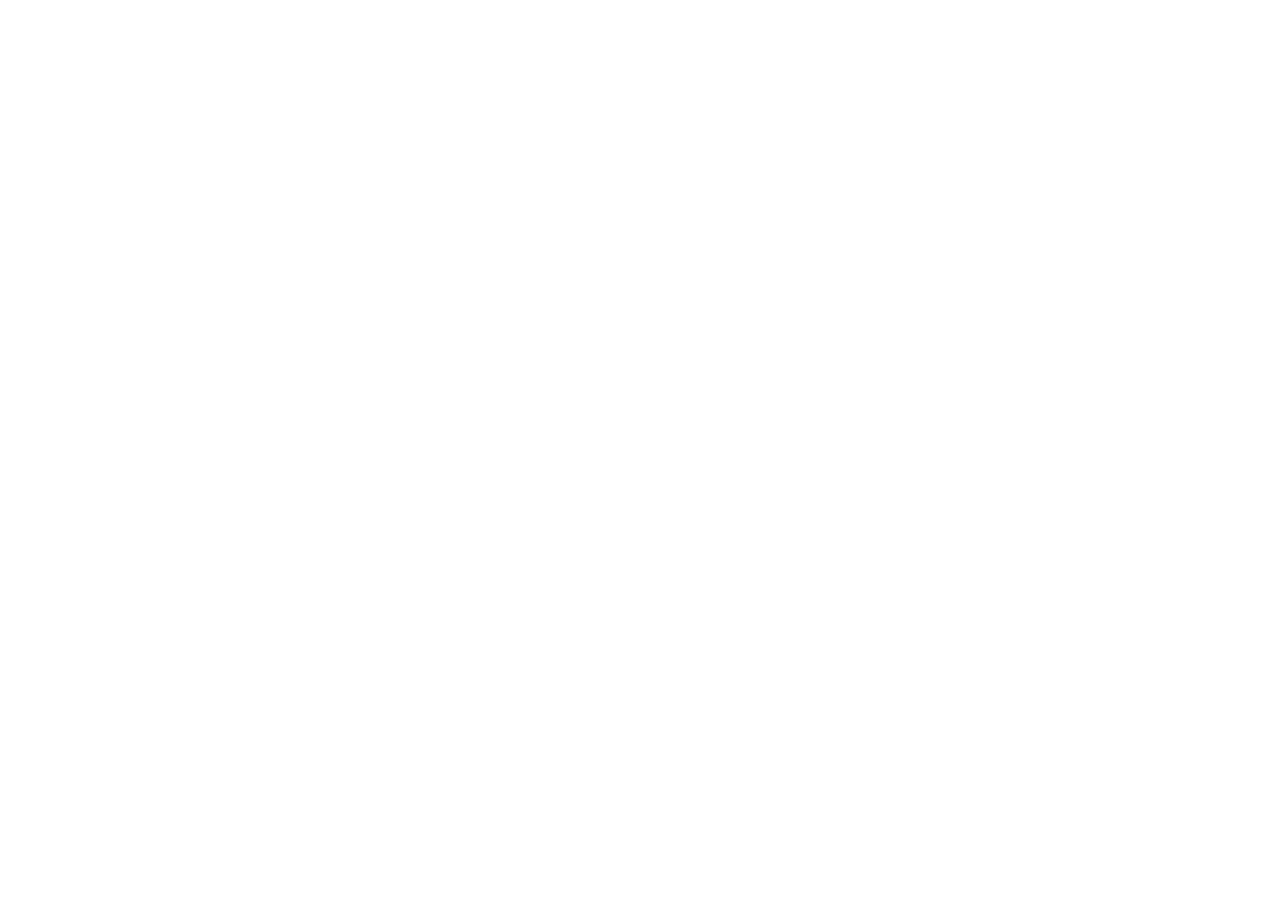
==== index.html @ 8730b1cb "Redes sociais01" ====
<!DOCTYPE html>
<html lang="pt-br">
<head>
    <meta charset="UTF-8">
    <meta http-equiv="X-UA-Compatible" content="IE=edge">
    <meta name="viewport" content="width=device-width, initial-scale=1.0">
    <link rel="shortcut icon" href="favicon.ico" type="image/x-icon">
    <title>Projeto redes sociais </title>
</head>
<body>
    
</body>
</html>
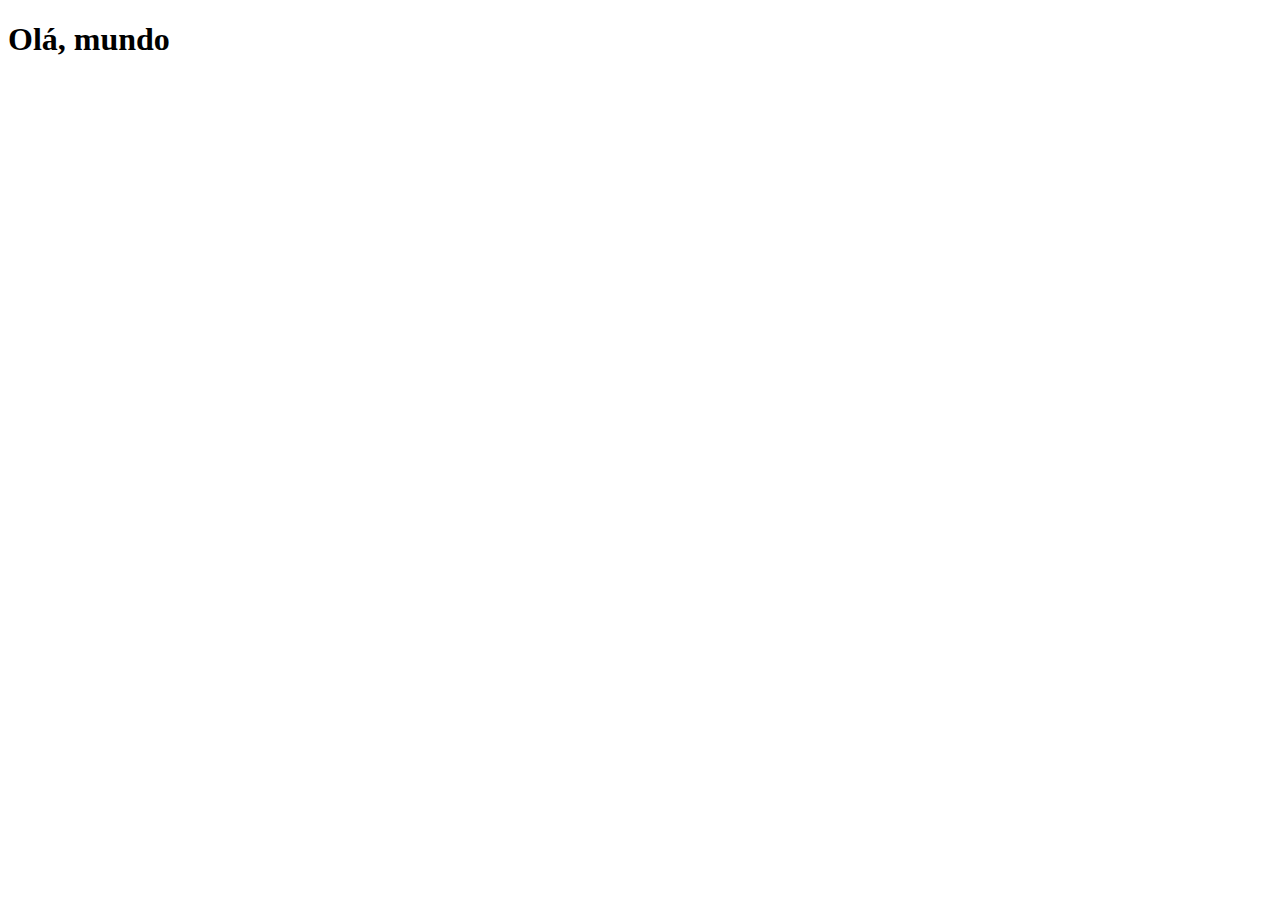
==== commit 5b43ed77: "index" ====
--- a/index.html
+++ b/index.html
@@ -8,6 +8,6 @@
     <title>Projeto redes sociais </title>
 </head>
 <body>
-    
+    <h1> Olá, mundo</h1>
 </body>
 </html>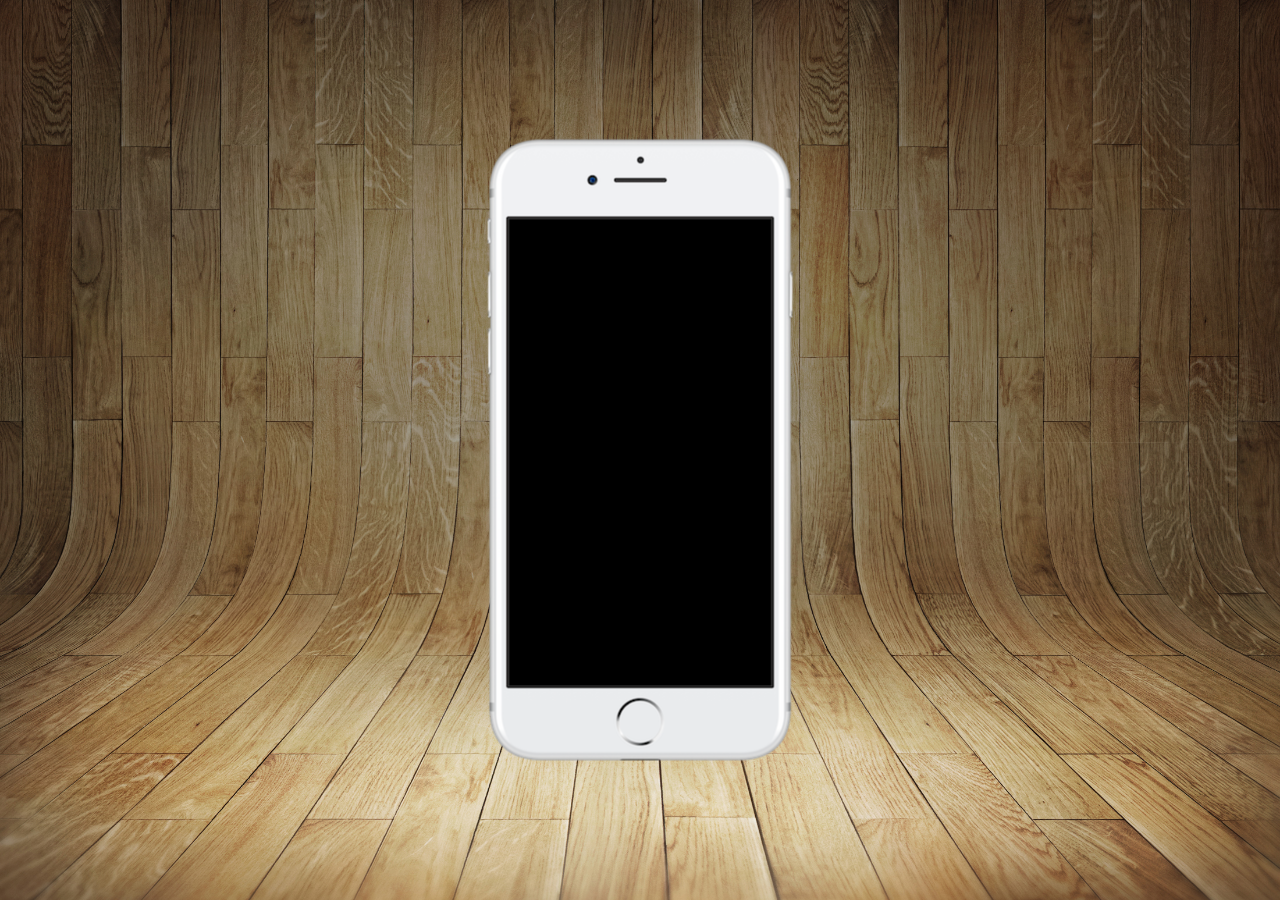
==== commit 89169b48: "atual-index" ====
--- a/index.html
+++ b/index.html
@@ -5,9 +5,22 @@
     <meta http-equiv="X-UA-Compatible" content="IE=edge">
     <meta name="viewport" content="width=device-width, initial-scale=1.0">
     <link rel="shortcut icon" href="favicon.ico" type="image/x-icon">
+    <link rel="stylesheet" href="estilos/style.css">
     <title>Projeto redes sociais </title>
 </head>
 <body>
-    <h1> Olá, mundo</h1>
+    <main>
+
+        <section id="telefone">
+
+
+        </section>
+
+        <section id="redes-sociais">
+
+
+        </section>
+    
+    </main>
 </body>
 </html>--- a/estilos/style.css
+++ b/estilos/style.css
@@ -0,0 +1,36 @@
+@charset "utf-8";
+*{
+    margin: 0px;
+    padding: 0px;
+    font-family: Arial, Helvetica, sans-serif;
+}
+
+html, body {
+
+    height: 100vh;
+    width: 100vw;
+    
+}
+
+body {
+    background: url('../imagens/fundo-madeira.jpg') no-repeat top center;
+    background-size: cover;
+    background-attachment: fixed;
+}
+main {
+    height: 100vh;
+    position: relative;
+    
+}
+
+section#telefone {
+    
+    position: absolute;
+    top: 50%;
+    left: 50%;
+    transform: translate(-50%, -50%);
+    height: 627px;
+    width: 311px;
+    background: url(../imagens/frame-iphone.png) no-repeat;
+    
+}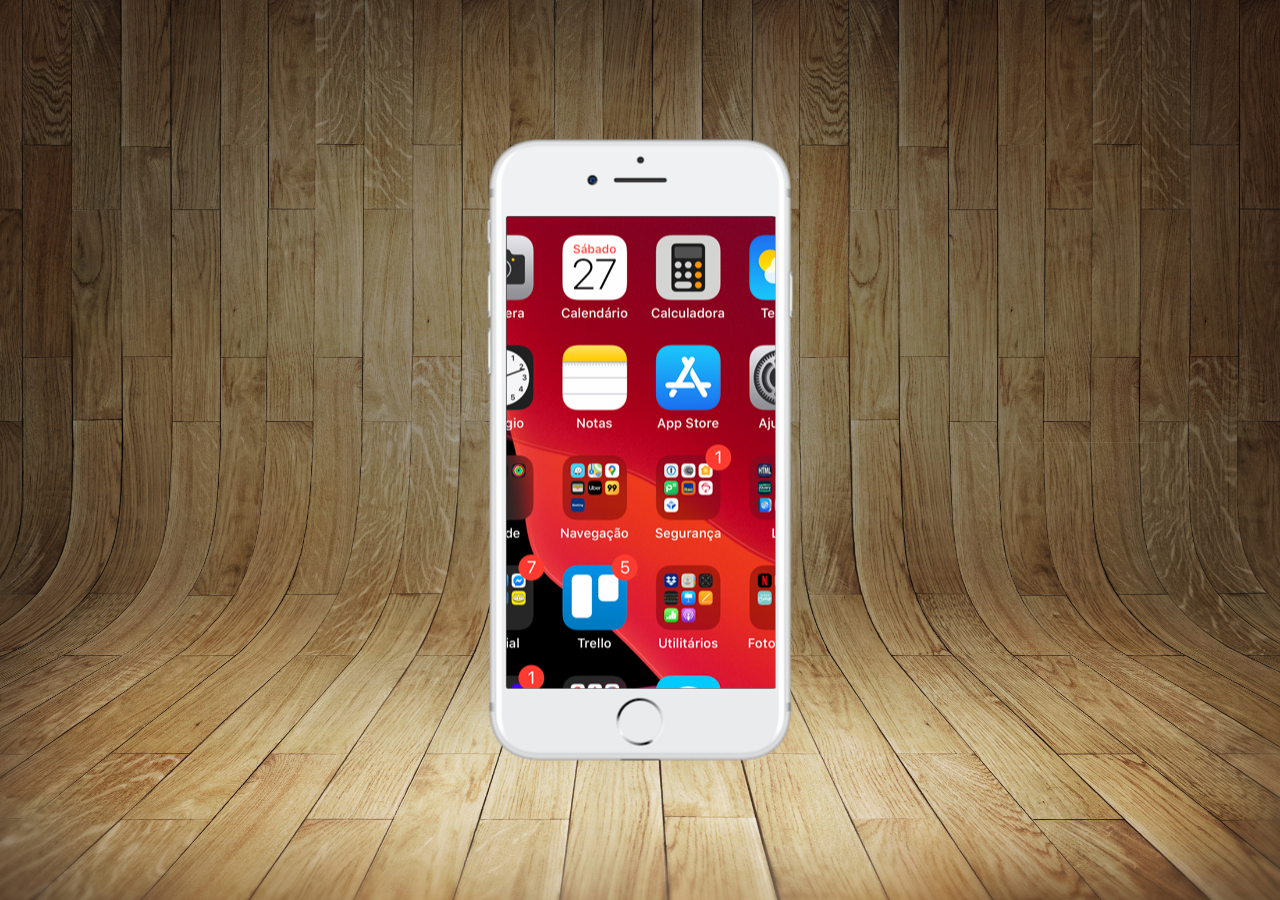
==== commit 77ca9278: "tela home" ====
--- a/index.html
+++ b/index.html
@@ -13,6 +13,8 @@
 
         <section id="telefone">
 
+            <iframe src="home.html" name="tela" id="tela" frameborder="0"></iframe>
+
 
         </section>
 
--- a/estilos/style.css
+++ b/estilos/style.css
@@ -33,4 +33,14 @@
     width: 311px;
     background: url(../imagens/frame-iphone.png) no-repeat;
     
+}
+
+iframe#tela {
+    position: relative;
+    top: 80px;
+    left: 22px;
+    width: 269px;
+    height: 472px;
+
+
 }